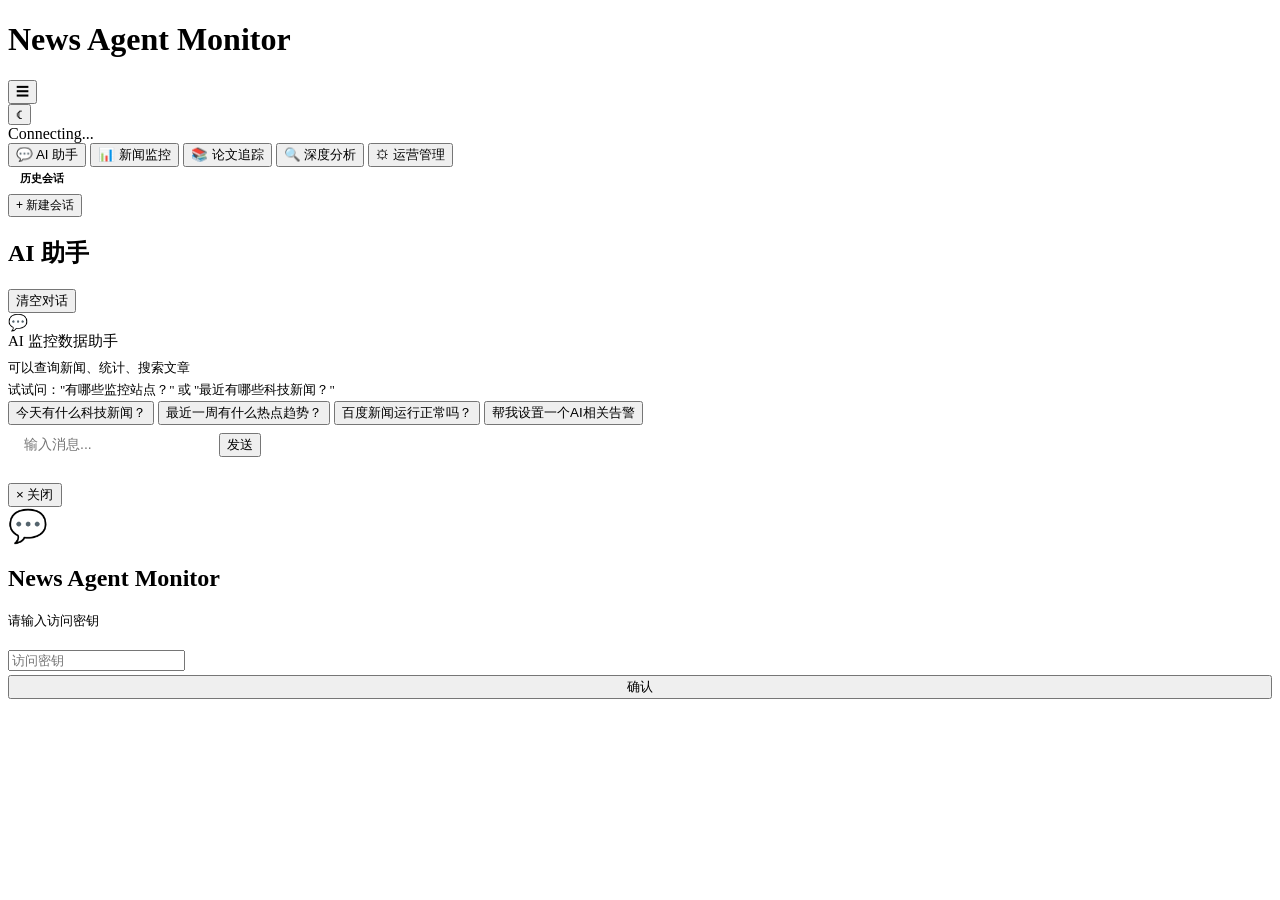
==== web/templates/index.html @ 619d98aa "fix: 内嵌 markdown 渲染，去掉 marked CDN 依赖，实现流式实时渲染 - renderMarkdown() 内嵌处理 **bold** / #heading / - list /" ====
<!DOCTYPE html>
<html lang="zh-CN">
<head>
<meta charset="UTF-8">
<meta name="viewport" content="width=device-width, initial-scale=1.0">
<title>News Agent Monitor</title>
<link rel="stylesheet" href="/static/css/main.css">
<link rel="stylesheet" href="/static/css/dark.css">
<script src="https://cdn.bootcdn.net/ajax/libs/echarts/5.5.0/echarts.min.js"
        onerror="this.onerror=null;this.src='https://unpkg.zhimg.com/echarts@5.5.0/dist/echarts.min.js'"></script>
</head>
<body>
<header>
  <h1>News Agent Monitor</h1>
  <button class="hamburger" id="hamburger-btn" onclick="toggleSidebar()" title="菜单">☰</button>
  <div class="header-actions">
    <button class="theme-toggle" id="theme-toggle" onclick="toggleTheme()" title="切换主题">☾</button>
    <div class="status">
      <span id="ws-dot" class="dot"></span>
      <span id="ws-text">Connecting...</span>
      <span style="color:var(--muted)" id="clock"></span>
    </div>
  </div>
</header>

<div class="app-layout">
  <!-- Sidebar -->
  <nav class="sidebar" id="sidebar">
    <div class="sidebar-nav">
      <button class="sidebar-item active" data-drawer="chat" onclick="focusChat()">
        <span class="icon">💬</span> AI 助手
      </button>
      <button class="sidebar-item" data-drawer="monitor" onclick="openDrawer('monitor')">
        <span class="icon">📊</span> 新闻监控
      </button>
      <button class="sidebar-item" data-drawer="papers" onclick="openDrawer('papers')">
        <span class="icon">📚</span> 论文追踪
      </button>
      <button class="sidebar-item" data-drawer="deep" onclick="openDrawer('deep')">
        <span class="icon">🔍</span> 深度分析
      </button>
      <button class="sidebar-item" data-drawer="ops" onclick="openDrawer('ops')">
        <span class="icon">⚙</span> 运营管理
      </button>
    </div>
    <div class="sidebar-divider"></div>
    <div class="sidebar-footer">
      <div style="font-size:11px;color:var(--muted);padding:4px 12px;margin-bottom:4px;font-weight:600">历史会话</div>
      <button class="sidebar-item" onclick="newChatSession()" style="font-size:12px;color:var(--accent)">
        <span class="icon">+</span> 新建会话
      </button>
      <div class="session-list" id="session-list"></div>
    </div>
  </nav>

  <!-- Main Panel -->
  <main class="main-panel">
    <!-- Chat Area (always visible) -->
    <div class="chat-container">
      <div class="chat-header">
        <h2>AI 助手</h2>
        <button class="btn-secondary" onclick="clearChat()">清空对话</button>
      </div>
      <div id="chat-messages" class="chat-messages">
        <div class="chat-welcome">
          <div class="chat-welcome-icon">💬</div>
          <div style="font-size:15px;font-weight:500;color:var(--text-secondary);margin-bottom:6px">AI 监控数据助手</div>
          <div style="font-size:13px;line-height:1.7">可以查询新闻、统计、搜索文章<br>试试问："有哪些监控站点？" 或 "最近有哪些科技新闻？"</div>
        </div>
        <div class="chat-chips">
          <button onclick="askExample('今天有什么科技新闻？')" class="chat-chip">今天有什么科技新闻？</button>
          <button onclick="askExample('最近一周有什么热点趋势？')" class="chat-chip">最近一周有什么热点趋势？</button>
          <button onclick="askExample('百度新闻运行正常吗？')" class="chat-chip">百度新闻运行正常吗？</button>
          <button onclick="askExample('帮我设置一个AI相关的告警')" class="chat-chip">帮我设置一个AI相关告警</button>
        </div>
      </div>
      <div id="chat-tool-trace" class="chat-tool-trace"></div>
      <div id="chat-context-bar" class="chat-context-bar">
        <div class="context-fill-bar"><div id="chat-context-fill" class="context-fill"></div></div>
        <span id="chat-context-text" style="font-size:10px;color:var(--muted);white-space:nowrap"></span>
      </div>
      <div class="chat-input-row">
        <input id="chat-input" type="text" placeholder="输入消息..." onkeydown="if(event.key==='Enter')sendChat()"
          style="flex:1;background:var(--bg);border:1px solid var(--border);color:var(--text);padding:11px 16px;border-radius:var(--radius);font-size:14px;outline:none;transition:all var(--transition)">
        <button onclick="sendChat()" id="chat-send-btn" class="btn-primary">发送</button>
      </div>
    </div>

    <!-- Drawer overlay + panel -->
    <div class="drawer-overlay" id="drawer-overlay" onclick="closeDrawer()"></div>
    <div class="drawer" id="drawer">
      <div class="drawer-header">
        <h2 id="drawer-title"></h2>
        <button class="drawer-close" onclick="closeDrawer()">&times; 关闭</button>
      </div>
      <div class="drawer-body" id="drawer-body"></div>
    </div>
  </main>
</div>

<!-- Login Overlay -->
<div id="login-overlay" class="login-overlay">
  <div class="login-box">
    <div style="font-size:32px;margin-bottom:8px">💬</div>
    <h2>News Agent Monitor</h2>
    <p style="color:var(--muted);font-size:13px;margin-bottom:20px">请输入访问密钥</p>
    <input id="login-token" type="password" placeholder="访问密钥" onkeydown="if(event.key==='Enter')doLogin()">
    <button onclick="doLogin()" class="btn-primary" style="width:100%;margin-top:4px">确认</button>
    <div id="login-error" style="color:var(--red);font-size:12px;margin-top:10px;display:none">密钥错误，请重试</div>
  </div>
</div>

<script src="/static/js/utils.js"></script>
<script src="/static/js/chat.js"></script>
<script src="/static/js/monitor.js"></script>
<script src="/static/js/papers.js"></script>
<script src="/static/js/deep.js"></script>
<script src="/static/js/ops.js"></script>
<script>
// Periodic background refresh
setInterval(function(){
  loadStats();loadSiteHealth();loadItems(itemsPage);loadRuns();
}, 60000);

// Init
checkAuth();
loadChatHistory();
loadSessions();
document.getElementById('chat-input').focus();
</script>
</body>
</html>
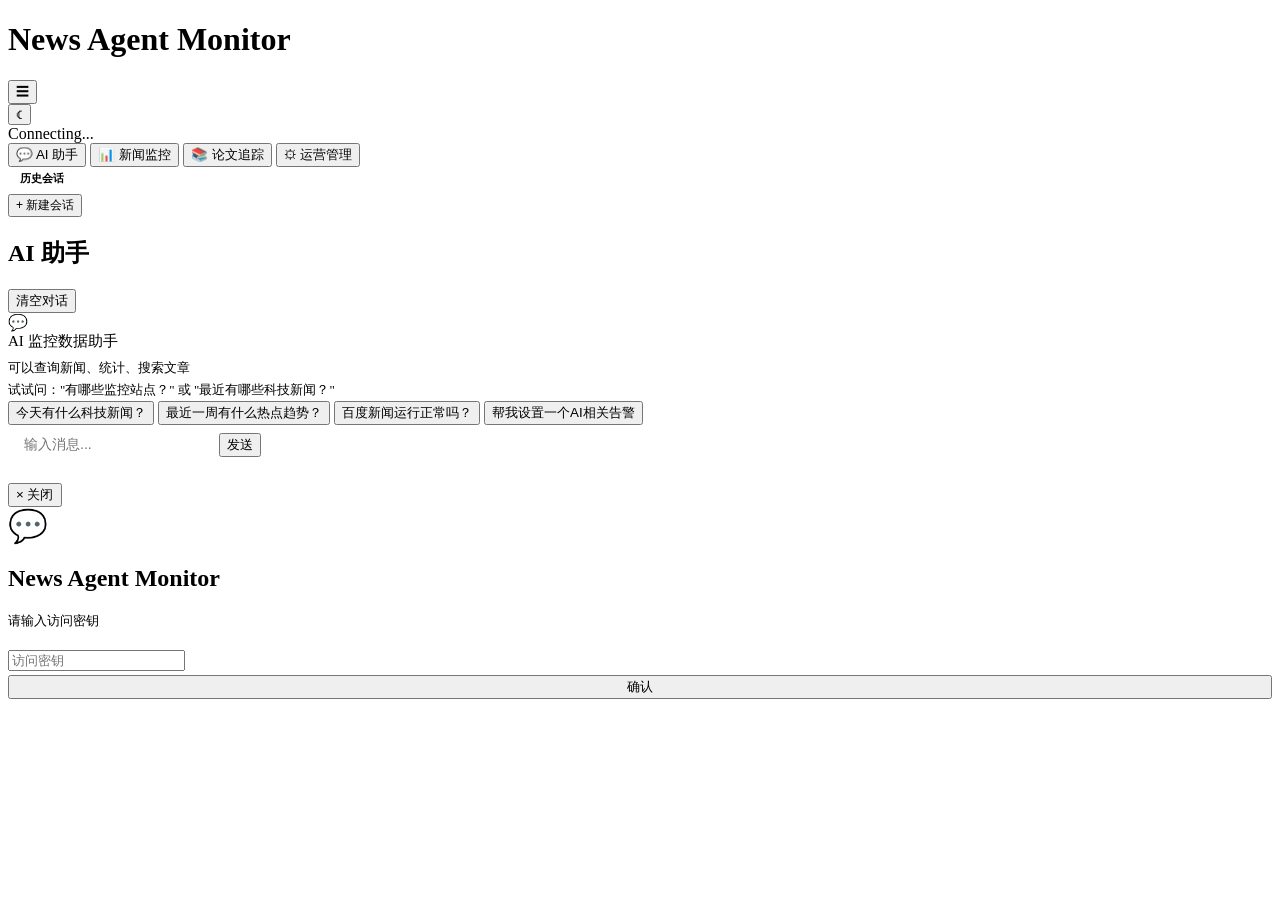
==== commit 27727477: "feat: 统一 Watch 系统 — Alert + Story Tracking 合二为一 - 新增 WatchStore（主题监控+事件追踪），替换 AlertStore + StoryWatc" ====
--- a/web/templates/index.html
+++ b/web/templates/index.html
@@ -4,8 +4,8 @@
 <meta charset="UTF-8">
 <meta name="viewport" content="width=device-width, initial-scale=1.0">
 <title>News Agent Monitor</title>
-<link rel="stylesheet" href="/static/css/main.css">
-<link rel="stylesheet" href="/static/css/dark.css">
+<link rel="stylesheet" href="/static/css/main.css?v=5">
+<link rel="stylesheet" href="/static/css/dark.css?v=5">
 <script src="https://cdn.bootcdn.net/ajax/libs/echarts/5.5.0/echarts.min.js"
         onerror="this.onerror=null;this.src='https://unpkg.zhimg.com/echarts@5.5.0/dist/echarts.min.js'"></script>
 </head>
@@ -35,9 +35,6 @@
       </button>
       <button class="sidebar-item" data-drawer="papers" onclick="openDrawer('papers')">
         <span class="icon">📚</span> 论文追踪
-      </button>
-      <button class="sidebar-item" data-drawer="deep" onclick="openDrawer('deep')">
-        <span class="icon">🔍</span> 深度分析
       </button>
       <button class="sidebar-item" data-drawer="ops" onclick="openDrawer('ops')">
         <span class="icon">⚙</span> 运营管理
@@ -110,12 +107,11 @@
   </div>
 </div>
 
-<script src="/static/js/utils.js"></script>
-<script src="/static/js/chat.js"></script>
-<script src="/static/js/monitor.js"></script>
-<script src="/static/js/papers.js"></script>
-<script src="/static/js/deep.js"></script>
-<script src="/static/js/ops.js"></script>
+<script src="/static/js/utils.js?v=5"></script>
+<script src="/static/js/chat.js?v=5"></script>
+<script src="/static/js/monitor.js?v=5"></script>
+<script src="/static/js/papers.js?v=5"></script>
+<script src="/static/js/ops.js?v=5"></script>
 <script>
 // Periodic background refresh
 setInterval(function(){
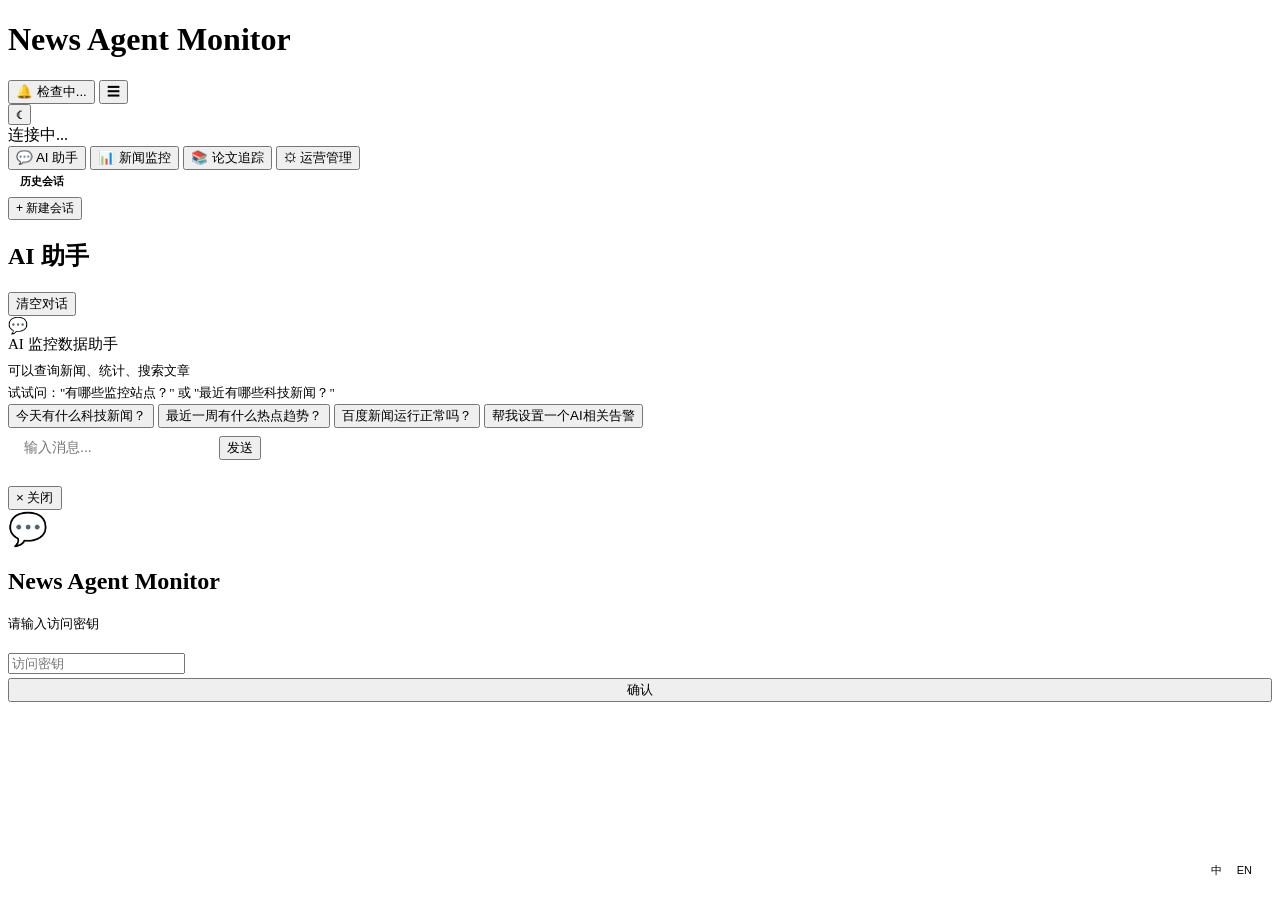
==== commit 4a450790: "feat: 新一轮迭代 — 低延迟、语义缓存、侧面板、模型切换 核心改动： - LLM 切为 GLM-4-Flash（config.yaml provider→zhipu） - base_agent." ====
--- a/web/templates/index.html
+++ b/web/templates/index.html
@@ -3,21 +3,34 @@
 <head>
 <meta charset="UTF-8">
 <meta name="viewport" content="width=device-width, initial-scale=1.0">
-<title>News Agent Monitor</title>
-<link rel="stylesheet" href="/static/css/main.css?v=5">
-<link rel="stylesheet" href="/static/css/dark.css?v=5">
-<script src="https://cdn.bootcdn.net/ajax/libs/echarts/5.5.0/echarts.min.js"
-        onerror="this.onerror=null;this.src='https://unpkg.zhimg.com/echarts@5.5.0/dist/echarts.min.js'"></script>
+<title data-i18n="app_title">News Agent Monitor</title>
+<link rel="stylesheet" href="/static/css/main.css?v=8">
+<link rel="stylesheet" href="/static/css/dark.css?v=8">
+<script src="/static/js/echarts.min.js?v=8"></script>
 </head>
 <body>
 <header>
-  <h1>News Agent Monitor</h1>
-  <button class="hamburger" id="hamburger-btn" onclick="toggleSidebar()" title="菜单">☰</button>
+  <h1 data-i18n="app_title">News Agent Monitor</h1>
+  <button id="update-notifier" class="update-notifier" onclick="toggleUpdatePanel()" data-i18n-aria="update_panel_title" title="最新更新">
+    <span class="update-icon">🔔</span>
+    <span id="update-badge" class="update-badge" style="display:none">0</span>
+    <span id="update-label" class="update-label" data-i18n="update_label_checking">检查中...</span>
+  </button>
+  <div id="update-panel" class="update-panel" style="display:none" role="dialog" aria-label="最新更新面板">
+    <div class="update-panel-header">
+      <span data-i18n="update_panel_title">📋 最新更新</span>
+      <button class="update-panel-close" onclick="event.stopPropagation();closeUpdatePanel()">✕</button>
+    </div>
+    <div id="update-panel-body" class="update-panel-body">
+      <div class="update-empty" data-i18n="update_panel_empty">暂无新内容</div>
+    </div>
+  </div>
+  <button class="hamburger" id="hamburger-btn" onclick="toggleSidebar()" data-i18n-title="hamburger_menu" data-i18n-aria="hamburger_open" title="菜单" aria-expanded="false">☰</button>
   <div class="header-actions">
     <button class="theme-toggle" id="theme-toggle" onclick="toggleTheme()" title="切换主题">☾</button>
     <div class="status">
       <span id="ws-dot" class="dot"></span>
-      <span id="ws-text">Connecting...</span>
+      <span id="ws-text" data-i18n="ws_connecting">连接中...</span>
       <span style="color:var(--muted)" id="clock"></span>
     </div>
   </div>
@@ -25,26 +38,27 @@
 
 <div class="app-layout">
   <!-- Sidebar -->
-  <nav class="sidebar" id="sidebar">
+  <nav class="sidebar" id="sidebar" role="navigation" aria-label="主导航">
     <div class="sidebar-nav">
       <button class="sidebar-item active" data-drawer="chat" onclick="focusChat()">
-        <span class="icon">💬</span> AI 助手
+        <span class="icon">💬</span> <span data-i18n="nav_ai_assistant">AI 助手</span>
       </button>
       <button class="sidebar-item" data-drawer="monitor" onclick="openDrawer('monitor')">
-        <span class="icon">📊</span> 新闻监控
+        <span class="icon">📊</span> <span data-i18n="nav_news_monitor">新闻监控</span>
       </button>
       <button class="sidebar-item" data-drawer="papers" onclick="openDrawer('papers')">
-        <span class="icon">📚</span> 论文追踪
+        <span class="icon">📚</span> <span data-i18n="nav_paper_tracking">论文追踪</span>
       </button>
       <button class="sidebar-item" data-drawer="ops" onclick="openDrawer('ops')">
-        <span class="icon">⚙</span> 运营管理
+        <span class="icon">⚙</span> <span data-i18n="nav_ops_management">运营管理</span>
+        <span id="ops-badge" class="sidebar-badge" style="display:none">0</span>
       </button>
     </div>
     <div class="sidebar-divider"></div>
     <div class="sidebar-footer">
-      <div style="font-size:11px;color:var(--muted);padding:4px 12px;margin-bottom:4px;font-weight:600">历史会话</div>
+      <div style="font-size:11px;color:var(--muted);padding:4px 12px;margin-bottom:4px;font-weight:600" data-i18n="nav_history_sessions">历史会话</div>
       <button class="sidebar-item" onclick="newChatSession()" style="font-size:12px;color:var(--accent)">
-        <span class="icon">+</span> 新建会话
+        <span class="icon">+</span> <span data-i18n="nav_new_session">新建会话</span>
       </button>
       <div class="session-list" id="session-list"></div>
     </div>
@@ -55,20 +69,20 @@
     <!-- Chat Area (always visible) -->
     <div class="chat-container">
       <div class="chat-header">
-        <h2>AI 助手</h2>
-        <button class="btn-secondary" onclick="clearChat()">清空对话</button>
+        <h2 data-i18n="chat_title">AI 助手</h2>
+        <button class="btn-secondary" onclick="clearChat()" data-i18n="chat_clear">清空对话</button>
       </div>
       <div id="chat-messages" class="chat-messages">
         <div class="chat-welcome">
           <div class="chat-welcome-icon">💬</div>
-          <div style="font-size:15px;font-weight:500;color:var(--text-secondary);margin-bottom:6px">AI 监控数据助手</div>
-          <div style="font-size:13px;line-height:1.7">可以查询新闻、统计、搜索文章<br>试试问："有哪些监控站点？" 或 "最近有哪些科技新闻？"</div>
+          <div style="font-size:15px;font-weight:500;color:var(--text-secondary);margin-bottom:6px" data-i18n="chat_welcome_title">AI 监控数据助手</div>
+          <div style="font-size:13px;line-height:1.7" data-i18n="chat_welcome_desc">可以查询新闻、统计、搜索文章<br>试试问："有哪些监控站点？" 或 "最近有哪些科技新闻？"</div>
         </div>
         <div class="chat-chips">
-          <button onclick="askExample('今天有什么科技新闻？')" class="chat-chip">今天有什么科技新闻？</button>
-          <button onclick="askExample('最近一周有什么热点趋势？')" class="chat-chip">最近一周有什么热点趋势？</button>
-          <button onclick="askExample('百度新闻运行正常吗？')" class="chat-chip">百度新闻运行正常吗？</button>
-          <button onclick="askExample('帮我设置一个AI相关的告警')" class="chat-chip">帮我设置一个AI相关告警</button>
+          <button onclick="askExample(t('chip_tech_news'))" class="chat-chip" data-i18n="chip_tech_news">今天有什么科技新闻？</button>
+          <button onclick="askExample(t('chip_hot_trends'))" class="chat-chip" data-i18n="chip_hot_trends">最近一周有什么热点趋势？</button>
+          <button onclick="askExample(t('chip_baidu_health'))" class="chat-chip" data-i18n="chip_baidu_health">百度新闻运行正常吗？</button>
+          <button onclick="askExample(t('chip_set_alert'))" class="chat-chip" data-i18n="chip_set_alert">帮我设置一个AI相关告警</button>
         </div>
       </div>
       <div id="chat-tool-trace" class="chat-tool-trace"></div>
@@ -77,9 +91,9 @@
         <span id="chat-context-text" style="font-size:10px;color:var(--muted);white-space:nowrap"></span>
       </div>
       <div class="chat-input-row">
-        <input id="chat-input" type="text" placeholder="输入消息..." onkeydown="if(event.key==='Enter')sendChat()"
+        <input id="chat-input" type="text" data-i18n-placeholder="chat_input_placeholder" data-i18n-aria="chat_input_aria" placeholder="输入消息..." onkeydown="if(event.key==='Enter')sendChat()"
           style="flex:1;background:var(--bg);border:1px solid var(--border);color:var(--text);padding:11px 16px;border-radius:var(--radius);font-size:14px;outline:none;transition:all var(--transition)">
-        <button onclick="sendChat()" id="chat-send-btn" class="btn-primary">发送</button>
+        <button onclick="sendChat()" id="chat-send-btn" class="btn-primary" data-i18n="chat_send">发送</button>
       </div>
     </div>
 
@@ -88,7 +102,7 @@
     <div class="drawer" id="drawer">
       <div class="drawer-header">
         <h2 id="drawer-title"></h2>
-        <button class="drawer-close" onclick="closeDrawer()">&times; 关闭</button>
+        <button class="drawer-close" onclick="closeDrawer()" data-i18n="drawer_close">&times; 关闭</button>
       </div>
       <div class="drawer-body" id="drawer-body"></div>
     </div>
@@ -99,24 +113,42 @@
 <div id="login-overlay" class="login-overlay">
   <div class="login-box">
     <div style="font-size:32px;margin-bottom:8px">💬</div>
-    <h2>News Agent Monitor</h2>
-    <p style="color:var(--muted);font-size:13px;margin-bottom:20px">请输入访问密钥</p>
-    <input id="login-token" type="password" placeholder="访问密钥" onkeydown="if(event.key==='Enter')doLogin()">
-    <button onclick="doLogin()" class="btn-primary" style="width:100%;margin-top:4px">确认</button>
-    <div id="login-error" style="color:var(--red);font-size:12px;margin-top:10px;display:none">密钥错误，请重试</div>
+    <h2 data-i18n="app_title">News Agent Monitor</h2>
+    <p style="color:var(--muted);font-size:13px;margin-bottom:20px" data-i18n="login_prompt">请输入访问密钥</p>
+    <input id="login-token" type="password" data-i18n-placeholder="login_placeholder" placeholder="访问密钥" onkeydown="if(event.key==='Enter')doLogin()">
+    <button onclick="doLogin()" class="btn-primary" style="width:100%;margin-top:4px" data-i18n="login_confirm">确认</button>
+    <div id="login-error" style="color:var(--red);font-size:12px;margin-top:10px;display:none" data-i18n="login_error_wrong">密钥错误，请重试</div>
   </div>
 </div>
 
-<script src="/static/js/utils.js?v=5"></script>
-<script src="/static/js/chat.js?v=5"></script>
-<script src="/static/js/monitor.js?v=5"></script>
-<script src="/static/js/papers.js?v=5"></script>
-<script src="/static/js/ops.js?v=5"></script>
+<!-- Language switcher -->
+<div style="position:fixed;bottom:20px;right:20px;z-index:99">
+  <button onclick="setLang('zh')" id="lang-zh" style="background:var(--bg-tertiary);border:1px solid var(--border);color:var(--text);padding:2px 8px;border-radius:4px 0 0 4px;cursor:pointer;font-size:11px">中</button><button onclick="setLang('en')" id="lang-en" style="background:var(--bg-tertiary);border:1px solid var(--border);color:var(--text);padding:2px 8px;border-radius:0 4px 4px 0;cursor:pointer;font-size:11px;margin-left:-1px">EN</button>
+</div>
+
+<script src="/static/js/i18n.js?v=8"></script>
+<script src="/static/js/utils.js?v=8"></script>
+<script src="/static/js/chat.js?v=8"></script>
+<script src="/static/js/monitor.js?v=8"></script>
+<script src="/static/js/papers.js?v=8"></script>
+<script src="/static/js/ops.js?v=8"></script>
 <script>
-// Periodic background refresh
+// Page visibility tracking — skip background refreshes when tab hidden
+var _pageVisible=!document.hidden;
+document.addEventListener('visibilitychange',function(){
+  _pageVisible=!document.hidden;
+  if(_pageVisible&&currentDrawer==='monitor'){loadStats();loadSiteHealth();}
+});
+// Lightweight refresh: stats + health every 30s
 setInterval(function(){
-  loadStats();loadSiteHealth();loadItems(itemsPage);loadRuns();
-}, 60000);
+  if(currentDrawer!=='monitor'||!_pageVisible)return;
+  loadStats();loadSiteHealth();
+}, 30000);
+// Heavy refresh: items + runs every 120s
+setInterval(function(){
+  if(currentDrawer!=='monitor'||!_pageVisible)return;
+  loadItems(itemsPage);loadRuns();
+}, 120000);
 
 // Init
 checkAuth();
